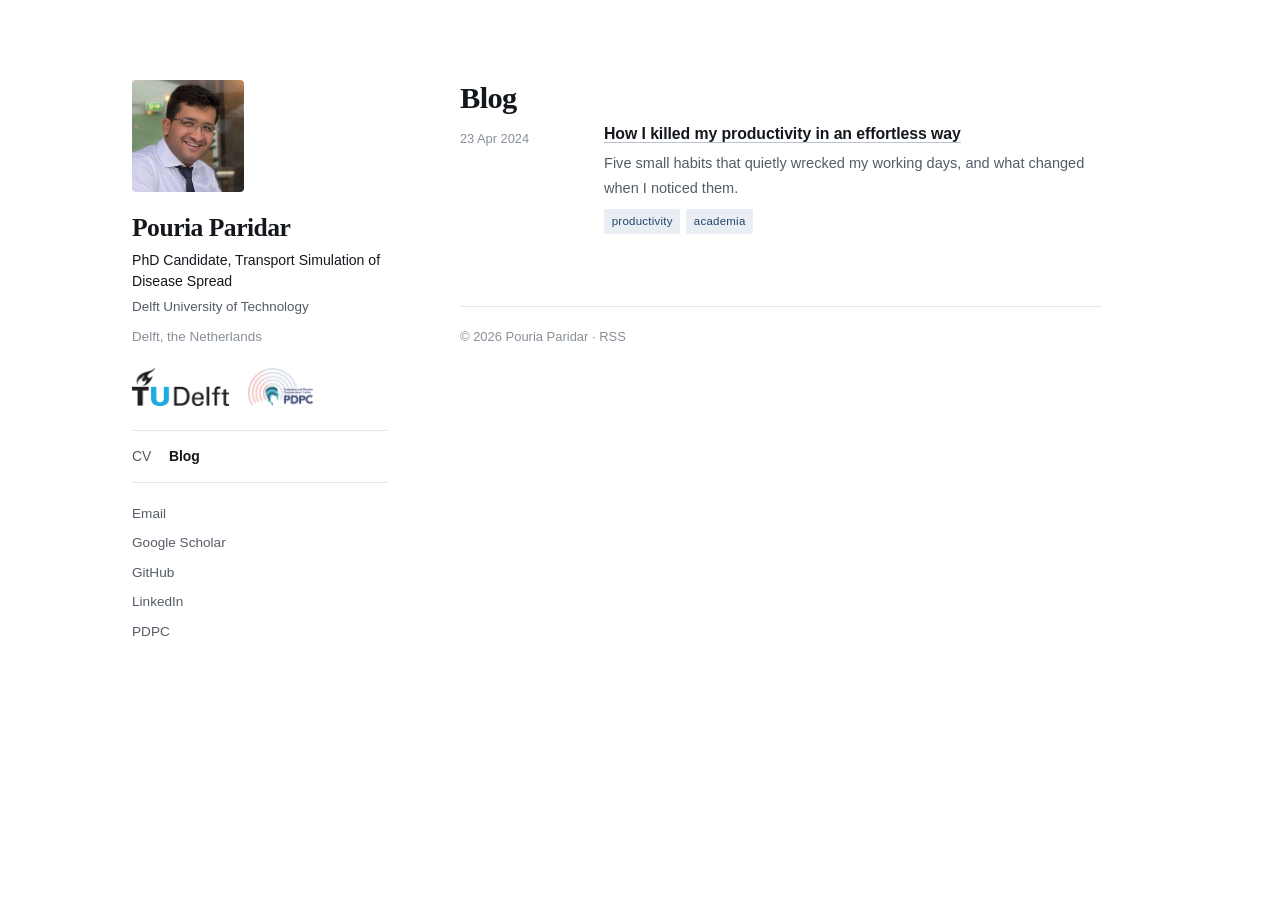
==== blog/index.html @ 60678b30 "build: fingerprint static assets to defeat stale caches" ====
<!DOCTYPE html>
<html lang="en">
<head>
<meta charset="utf-8">
<meta name="viewport" content="width=device-width, initial-scale=1">
<title>Blog — Pouria Paridar</title>
<meta name="description" content="PhD candidate at TU Delft, modelling how infectious disease travels through international transport networks and how we might see it coming.">
<link rel="stylesheet" href="../assets/style.css?v=ed249b97">
<link rel="alternate" type="application/rss+xml" title="Pouria Paridar — blog" href="../feed.xml">
<link rel="icon" href="data:image/svg+xml,<svg xmlns='http://www.w3.org/2000/svg' viewBox='0 0 100 100'><text y='.9em' font-size='90'>◆</text></svg>">
</head>
<body>
<a class="skip" href="#main">Skip to content</a>
<div class="layout">

  <aside class="sidebar">
<img class="avatar" src="../assets/photo.jpg?v=2445acef" alt="Pouria Paridar">    <h1 class="sb-name"><a href="../">Pouria Paridar</a></h1>
    <p class="sb-role">PhD Candidate, Transport Simulation of Disease Spread</p>
<p class="sb-affil">Delft University of Technology</p><p class="sb-meta">Delft, the Netherlands</p>
    <ul class="sb-logos">
      <li>
        <a href="https://www.tudelft.nl/" aria-label="Delft University of Technology">
          <img src="../assets/logo-tudelft.png?v=87df6c81" alt="Delft University of Technology" loading="lazy">
        </a>
      </li>
      <li>
        <a href="https://convergence.nl/pandemic-disaster-preparedness-center/" aria-label="Pandemic and Disaster Preparedness Center">
          <img src="../assets/logo-pdpc.png?v=f8505215" alt="Pandemic and Disaster Preparedness Center" loading="lazy">
        </a>
      </li>
    </ul>

    <nav class="sb-nav">
      <a href="../">CV</a>
      <a href="../blog/" class="on">Blog</a>
    </nav>

    <ul class="sb-links">
<li><a href="mailto:P.Paridar@tudelft.nl">Email</a></li><li><a href="https://scholar.google.com/citations?user=SmKrObsAAAAJ&amp;hl=en">Google Scholar</a></li><li><a href="https://github.com/paparidar">GitHub</a></li><li><a href="https://www.linkedin.com/in/pouria-paridar/">LinkedIn</a></li><li><a href="https://convergence.nl/pandemic-disaster-preparedness-center/">PDPC</a></li>    </ul>
  </aside>

  <main id="main" class="content">
<h1 class="pagetitle">Blog</h1>
<ul class="entries">
  <li class="entry">
    <div class="when">23 Apr 2024</div>
    <div class="what">
      <h3><a href="../blog/how-i-killed-my-productivity-in-an-effortless-way/">How I killed my productivity in an effortless way</a></h3>
<p class="det">Five small habits that quietly wrecked my working days, and what changed when I noticed them.</p><p class="tags"><span>productivity</span><span>academia</span></p>    </div>
  </li>
</ul>
    <footer class="foot">
      <p>© 2026 Pouria Paridar · <a href="../feed.xml">RSS</a></p>
    </footer>
  </main>

</div>
</body>
</html>
---- assets/style.css ----
/* --------------------------------------------------------------------------
   Academic / clean theme
   Sans-serif for reading, serif reserved for display type.
   -------------------------------------------------------------------------- */

:root {
  --bg:        #ffffff;
  --bg-soft:   #f5f6f8;
  --ink:       #14181d;
  --ink-soft:  #545c66;
  --ink-faint: #878f99;
  --rule:      #e2e5e9;
  --accent:    #24466b;
  --accent-bg: #e9eef4;

  --sans: -apple-system, BlinkMacSystemFont, "Segoe UI", Inter,
          "Helvetica Neue", Arial, sans-serif;
  --serif: "Iowan Old Style", "Palatino Linotype", Palatino, "Source Serif 4",
           Georgia, "Times New Roman", serif;

  --measure: 70ch;
}

@media (prefers-color-scheme: dark) {
  :root {
    --bg:        #101317;
    --bg-soft:   #181c21;
    --ink:       #e8ebef;
    --ink-soft:  #a1a9b3;
    --ink-faint: #757d87;
    --rule:      #272c32;
    --accent:    #93b5d8;
    --accent-bg: #1a222c;
  }
}

*, *::before, *::after { box-sizing: border-box; }

html { -webkit-text-size-adjust: 100%; }

body {
  margin: 0;
  background: var(--bg);
  color: var(--ink);
  font-family: var(--sans);
  font-size: 16.5px;
  line-height: 1.68;
  -moz-osx-font-smoothing: grayscale;
  -webkit-font-smoothing: antialiased;
}

a {
  color: var(--accent);
  text-decoration: none;
  border-bottom: 1px solid color-mix(in srgb, var(--accent) 32%, transparent);
  text-underline-offset: 2px;
  transition: border-color .15s ease;
}
a:hover { border-bottom-color: var(--accent); }

.skip { position: absolute; left: -9999px; }
.skip:focus {
  left: 1rem; top: 1rem; background: var(--bg); padding: .5rem .8rem;
  border: 1px solid var(--rule); z-index: 10;
}

/* ---------- layout ---------- */

.layout {
  max-width: 1080px;
  margin: 0 auto;
  padding: 5rem 2rem 3rem;
  display: grid;
  grid-template-columns: 16rem minmax(0, 1fr);
  gap: 4.5rem;
  align-items: start;
}

.sidebar { position: sticky; top: 4rem; }

.content { min-width: 0; max-width: var(--measure); }

/* ---------- sidebar ---------- */

.avatar {
  width: 7rem; height: 7rem;
  border-radius: 4px;
  object-fit: cover;
  display: block;
  margin-bottom: 1.3rem;
  filter: saturate(.94);
}

.sb-name {
  font-family: var(--serif);
  font-size: 1.6rem;
  font-weight: 600;
  letter-spacing: -.02em;
  line-height: 1.15;
  margin: 0 0 .5rem;
}
.sb-name a { color: var(--ink); border: 0; }

.sb-role   { margin: 0; font-size: .88rem; line-height: 1.5; color: var(--ink); }
.sb-affil  { margin: .2rem 0 0; font-size: .84rem; color: var(--ink-soft); }
.sb-meta   { margin: .5rem 0 0; font-size: .84rem; color: var(--ink-faint); }

/* affiliation marks, shown in their own colours */
.sb-logos {
  list-style: none;
  margin: 1.2rem 0 0;
  padding: 0;
  display: flex;
  align-items: center;
  flex-wrap: wrap;
  gap: .7rem 1.15rem;
}
.sb-logos li { margin: 0; }
.sb-logos a { border: 0; display: block; }
.sb-logos img {
  display: block;
  height: 38px;
  width: auto;
  object-fit: contain;
  opacity: .88;
  transition: opacity .15s ease;
}
.sb-logos a:hover img { opacity: 1; }

@media (prefers-color-scheme: dark) {
  /* both marks are dark ink drawn for white paper, so give them white paper */
  .sb-logos img {
    background: #fff;
    padding: 5px 7px;
    border-radius: 3px;
    opacity: .92;
  }
}

.sb-nav {
  margin: 1.5rem 0 1.25rem;
  padding: .85rem 0;
  border-top: 1px solid var(--rule);
  border-bottom: 1px solid var(--rule);
  display: flex;
  gap: 1.1rem;
  font-size: .87rem;
}
.sb-nav a { color: var(--ink-soft); border: 0; }
.sb-nav a:hover { color: var(--accent); }
.sb-nav a.on { color: var(--ink); font-weight: 600; }

.sb-links { list-style: none; margin: 0; padding: 0; font-size: .85rem; }
.sb-links li { margin: 0 0 .42rem; }
.sb-links a {
  color: var(--ink-soft);
  border-bottom: 1px solid transparent;
  padding-bottom: 1px;
}
.sb-links a:hover { color: var(--accent); border-bottom-color: var(--accent); }

/* ---------- content ---------- */

.intro { font-size: 1.02rem; line-height: 1.7; }
.intro p { margin: 0 0 1.05rem; }
.intro p:first-child { margin-top: 0; }

.sec {
  margin-top: 3.2rem;
  padding-top: 1.6rem;
  border-top: 1px solid var(--rule);
}

.sec h2 {
  font-family: var(--serif);
  font-size: 1.02rem;
  font-weight: 600;
  letter-spacing: 0;
  color: var(--ink);
  margin: 0 0 1.1rem;
}

.entries { list-style: none; margin: 0; padding: 0; }

.entry {
  display: grid;
  grid-template-columns: 7.5rem minmax(0, 1fr);
  gap: 1.5rem;
  margin-bottom: 1.9rem;
}
.entry:last-child { margin-bottom: 0; }

.when {
  font-size: .8rem;
  color: var(--ink-faint);
  padding-top: .3rem;
  font-variant-numeric: tabular-nums;
}

.what h3 {
  font-size: .99rem;
  font-weight: 650;
  letter-spacing: -.005em;
  margin: 0 0 .12rem;
  line-height: 1.4;
}
.what h3 a { color: var(--ink); }
.what h3 a:hover { color: var(--accent); }
.ext { font-size: .78em; color: var(--ink-faint); border: 0; }

.sub { margin: 0; font-size: .89rem; color: var(--accent); }
.det { margin: .4rem 0 0; font-size: .91rem; color: var(--ink-soft); }

.bul { margin: .5rem 0 0; padding-left: 1.05rem; font-size: .91rem; color: var(--ink-soft); }
.bul li { margin-bottom: .25rem; }

.tags { margin: .55rem 0 0; display: flex; flex-wrap: wrap; gap: .35rem; }
.tags span, .tag {
  font-size: .72rem;
  letter-spacing: .02em;
  background: var(--accent-bg);
  color: var(--accent);
  border: 1px solid transparent;
  border-radius: 2px;
  padding: .1rem .42rem;
}

.entry-fig { margin: .85rem 0 0; max-width: 21rem; }
.entry-fig a { border: 0; display: block; }
.entry-fig img {
  width: 100%; height: auto; display: block;
  border: 1px solid var(--rule);
  border-radius: 3px;
  transition: opacity .15s ease;
}
.entry-fig a:hover img { opacity: .88; }
.entry-fig figcaption {
  font-size: .78rem;
  color: var(--ink-faint);
  margin-top: .4rem;
  line-height: 1.45;
}

.groups { margin: 0; display: grid; grid-template-columns: 7.5rem minmax(0, 1fr); gap: .55rem 1.5rem; }
.groups dt { font-size: .8rem; color: var(--ink-faint); padding-top: .14rem; }
.groups dd { margin: 0; font-size: .93rem; }

.plain { margin: 0; padding-left: 1.1rem; }
.plain li { margin-bottom: .35rem; }

.more { margin-top: 1.2rem; font-size: .9rem; }

/* ---------- blog ---------- */

.pagetitle {
  font-family: var(--serif);
  font-size: 1.9rem;
  font-weight: 600;
  letter-spacing: -.02em;
  line-height: 1.2;
  margin: 0 0 .4rem;
}

.crumb { margin: 0 0 1.4rem; font-size: .87rem; }
.crumb a { color: var(--ink-faint); border: 0; }
.crumb a:hover { color: var(--accent); }

.postmeta {
  font-size: .84rem; color: var(--ink-faint);
  margin: 0 0 2rem; padding-bottom: 1.4rem;
  border-bottom: 1px solid var(--rule);
  display: flex; align-items: center; flex-wrap: wrap; gap: .4rem;
}

.prose { font-size: 1rem; }
.prose h2 {
  font-family: var(--serif);
  font-size: 1.25rem; font-weight: 600;
  margin: 2.4rem 0 .7rem; letter-spacing: -.01em;
}
.prose h3 {
  font-family: var(--serif);
  font-size: 1.08rem; font-weight: 600; margin: 1.9rem 0 .5rem;
}
.prose p  { margin: 0 0 1.15rem; }
.prose ul, .prose ol { margin: 0 0 1.15rem; padding-left: 1.3rem; }
.prose li { margin-bottom: .35rem; }
.prose img { max-width: 100%; height: auto; border-radius: 3px; }
.prose hr { border: 0; border-top: 1px solid var(--rule); margin: 2.4rem 0; }

.prose blockquote {
  margin: 0 0 1.15rem;
  padding: .1rem 0 .1rem 1.15rem;
  border-left: 2px solid var(--rule);
  color: var(--ink-soft);
}

.prose code {
  font-family: ui-monospace, SFMono-Regular, "SF Mono", Menlo, Consolas, monospace;
  font-size: .86em;
  background: var(--bg-soft);
  border: 1px solid var(--rule);
  border-radius: 3px;
  padding: .08em .32em;
}

.prose pre {
  background: var(--bg-soft);
  border: 1px solid var(--rule);
  border-radius: 5px;
  padding: .95rem 1.1rem;
  overflow-x: auto;
  margin: 0 0 1.15rem;
  line-height: 1.55;
}
.prose pre code { background: none; border: 0; padding: 0; font-size: .85rem; }

.prose table { width: 100%; border-collapse: collapse; font-size: .92rem; margin: 0 0 1.15rem; }
.prose th, .prose td { text-align: left; padding: .45rem .7rem; border-bottom: 1px solid var(--rule); }
.prose th { font-weight: 600; color: var(--ink-soft); }

/* ---------- footer ---------- */

.foot {
  margin-top: 4.5rem;
  padding-top: 1.2rem;
  border-top: 1px solid var(--rule);
  font-size: .81rem;
  color: var(--ink-faint);
}
.foot p { margin: 0; }
.foot a { color: var(--ink-faint); border: 0; }
.foot a:hover { color: var(--accent); }

/* ---------- responsive ---------- */

@media (max-width: 860px) {
  .layout {
    grid-template-columns: 1fr;
    gap: 2.5rem;
    padding: 2.5rem 1.4rem 2.5rem;
  }
  .sidebar { position: static; }
  .avatar { width: 5.5rem; height: 5.5rem; }
  .content { max-width: none; }
  .entry { grid-template-columns: 1fr; gap: .15rem; }
  .when { padding-top: 0; }
  .groups { grid-template-columns: 1fr; gap: .05rem 0; }
  .groups dd { margin-bottom: .7rem; }
}

/* ---------- print (CV as PDF) ---------- */

@media print {
  :root { --ink: #000; --ink-soft: #333; --ink-faint: #666; --rule: #ccc; --accent: #000; }
  body { font-size: 10.5pt; background: #fff; }
  .layout { display: block; max-width: none; padding: 0; }
  .sidebar { position: static; margin-bottom: 1.4rem; }
  .avatar, .sb-nav, .foot, .skip { display: none; }
  .sb-logos img { filter: none; opacity: 1; height: 22px; }
  .content { max-width: none; }
  .sec { margin-top: 1.4rem; padding-top: 1rem; page-break-inside: avoid; }
  .sub { color: #333; }
  a { color: #000; border: 0; }
}
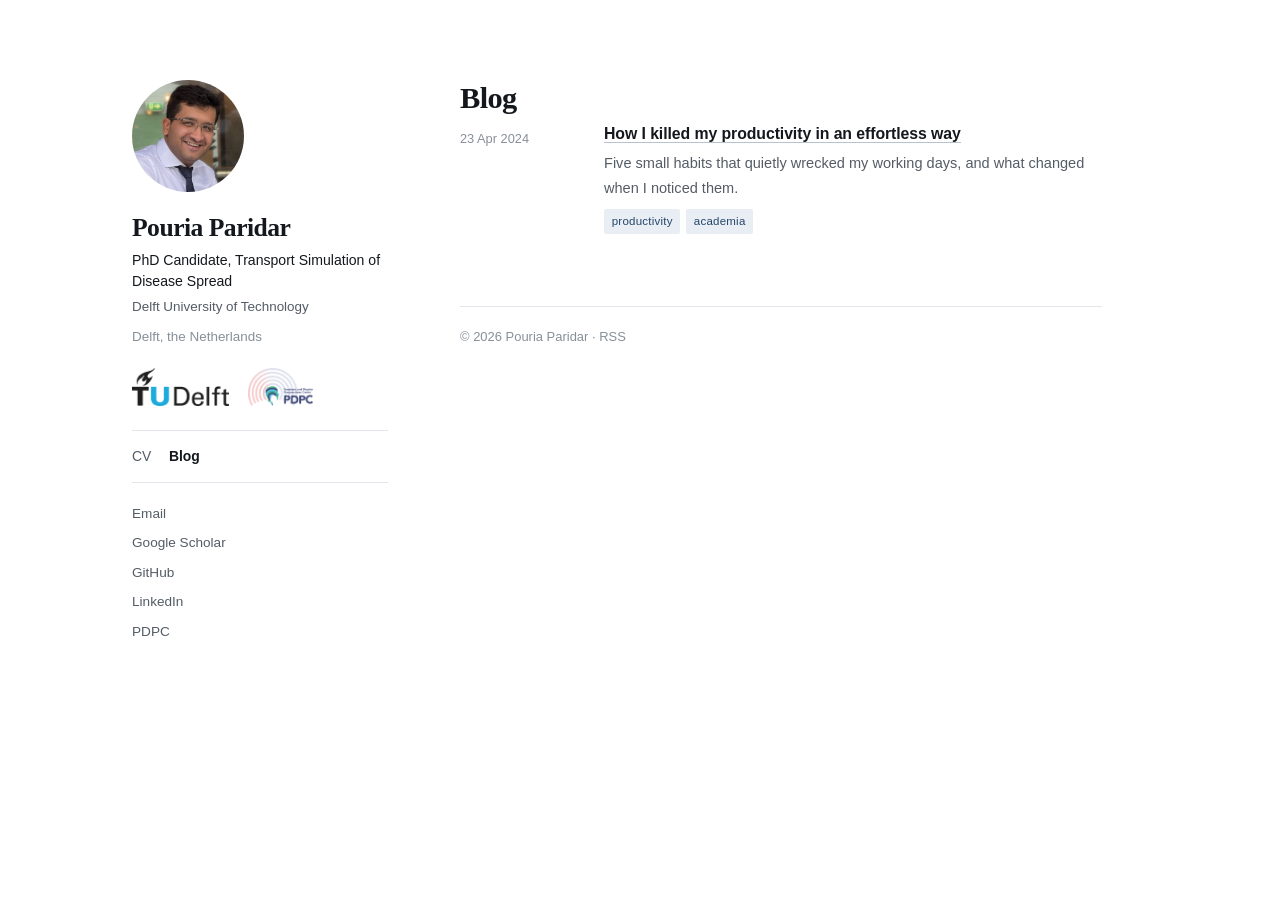
==== commit 642e1f83: "style: circular avatar" ====
--- a/blog/index.html
+++ b/blog/index.html
@@ -5,7 +5,7 @@
 <meta name="viewport" content="width=device-width, initial-scale=1">
 <title>Blog — Pouria Paridar</title>
 <meta name="description" content="PhD candidate at TU Delft, modelling how infectious disease travels through international transport networks and how we might see it coming.">
-<link rel="stylesheet" href="../assets/style.css?v=ed249b97">
+<link rel="stylesheet" href="../assets/style.css?v=912557d8">
 <link rel="alternate" type="application/rss+xml" title="Pouria Paridar — blog" href="../feed.xml">
 <link rel="icon" href="data:image/svg+xml,<svg xmlns='http://www.w3.org/2000/svg' viewBox='0 0 100 100'><text y='.9em' font-size='90'>◆</text></svg>">
 </head>
--- a/assets/style.css
+++ b/assets/style.css
@@ -84,7 +84,7 @@
 
 .avatar {
   width: 7rem; height: 7rem;
-  border-radius: 4px;
+  border-radius: 50%;
   object-fit: cover;
   display: block;
   margin-bottom: 1.3rem;
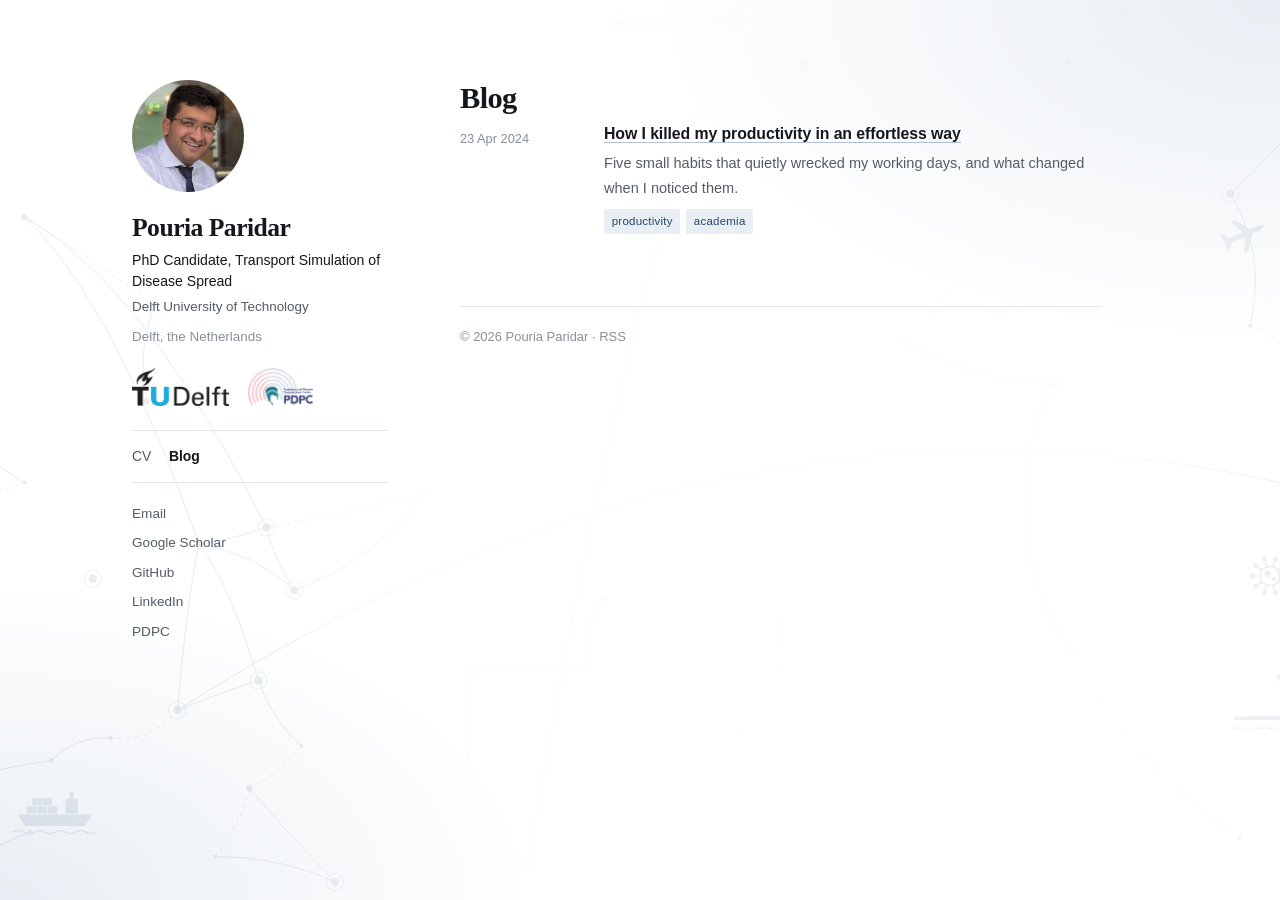
==== commit 537cb84e: "Add files via upload Background design added." ====
--- a/blog/index.html
+++ b/blog/index.html
@@ -4,9 +4,40 @@
 <meta charset="utf-8">
 <meta name="viewport" content="width=device-width, initial-scale=1">
 <title>Blog — Pouria Paridar</title>
-<meta name="description" content="PhD candidate at TU Delft, modelling how infectious disease travels through international transport networks and how we might see it coming.">
-<link rel="stylesheet" href="../assets/style.css?v=912557d8">
+<meta name="description" content="Writing by Pouria Paridar. PhD candidate at TU Delft, modelling how infectious disease travels through international transport networks and how we might see it coming.">
+<link rel="canonical" href="https://paparidar.github.io/blog/">
+<meta property="og:type" content="website">
+<meta property="og:site_name" content="Pouria Paridar">
+<meta property="og:title" content="Blog — Pouria Paridar">
+<meta property="og:description" content="Writing by Pouria Paridar. PhD candidate at TU Delft, modelling how infectious disease travels through international transport networks and how we might see it coming.">
+<meta property="og:url" content="https://paparidar.github.io/blog/"><meta property="og:image" content="https://paparidar.github.io/assets/og-card.jpg">
+<meta property="og:image:alt" content="Pouria Paridar, PhD Candidate, Transport Simulation of Disease Spread">
+<meta name="twitter:card" content="summary_large_image">
+<meta name="twitter:title" content="Blog — Pouria Paridar">
+<meta name="twitter:description" content="Writing by Pouria Paridar. PhD candidate at TU Delft, modelling how infectious disease travels through international transport networks and how we might see it coming.">
+<meta name="twitter:image" content="https://paparidar.github.io/assets/og-card.jpg">
+<link rel="stylesheet" href="../assets/style.css?v=25c748d0">
 <link rel="alternate" type="application/rss+xml" title="Pouria Paridar — blog" href="../feed.xml">
+<script type="application/ld+json">{
+  "@context": "https://schema.org",
+  "@type": "Person",
+  "name": "Pouria Paridar",
+  "url": "https://paparidar.github.io/",
+  "description": "PhD candidate at TU Delft, modelling how infectious disease travels through international transport networks and how we might see it coming.",
+  "image": "https://paparidar.github.io/assets/photo.jpg",
+  "jobTitle": "PhD Candidate, Transport Simulation of Disease Spread",
+  "affiliation": {
+    "@type": "Organization",
+    "name": "Delft University of Technology"
+  },
+  "email": "P.Paridar@tudelft.nl",
+  "sameAs": [
+    "https://scholar.google.com/citations?user=SmKrObsAAAAJ&hl=en",
+    "https://github.com/paparidar",
+    "https://www.linkedin.com/in/pouria-paridar/",
+    "https://convergence.nl/pandemic-disaster-preparedness-center/"
+  ]
+}</script>
 <link rel="icon" href="data:image/svg+xml,<svg xmlns='http://www.w3.org/2000/svg' viewBox='0 0 100 100'><text y='.9em' font-size='90'>◆</text></svg>">
 </head>
 <body>
--- a/assets/style.css
+++ b/assets/style.css
@@ -40,7 +40,12 @@
 
 body {
   margin: 0;
-  background: var(--bg);
+  position: relative;
+  background:
+    radial-gradient(ellipse 70% 55% at 100% 0%, var(--accent-bg), transparent 70%),
+    radial-gradient(ellipse 60% 50% at 0% 100%, var(--accent-bg), transparent 70%),
+    var(--bg);
+  background-attachment: fixed;
   color: var(--ink);
   font-family: var(--sans);
   font-size: 16.5px;
@@ -59,6 +64,20 @@
 a:hover { border-bottom-color: var(--accent); }
 
 .skip { position: absolute; left: -9999px; }
+
+/* faint transport network behind the page: hubs, sea lanes (dashed), flights (arcs) */
+body::before {
+  content: "";
+  position: fixed; inset: 0;
+  z-index: -1;
+  pointer-events: none;
+  background: var(--accent);
+  opacity: .10;
+  -webkit-mask: url("bg-network.svg") center / cover no-repeat;
+          mask: url("bg-network.svg") center / cover no-repeat;
+}
+@media (prefers-color-scheme: dark) { body::before { opacity: .12; } }
+@media print { body::before { display: none; } body { background: #fff; } }
 .skip:focus {
   left: 1rem; top: 1rem; background: var(--bg); padding: .5rem .8rem;
   border: 1px solid var(--rule); z-index: 10;
@@ -208,6 +227,14 @@
 .what h3 a:hover { color: var(--accent); }
 .ext { font-size: .78em; color: var(--ink-faint); border: 0; }
 
+/* the part of a long title that follows the colon */
+.titlecont {
+  margin: .1rem 0 .22rem;
+  font-size: .92rem;
+  line-height: 1.5;
+  color: var(--ink-soft);
+}
+
 .sub { margin: 0; font-size: .89rem; color: var(--accent); }
 .det { margin: .4rem 0 0; font-size: .91rem; color: var(--ink-soft); }
 
@@ -240,6 +267,17 @@
   margin-top: .4rem;
   line-height: 1.45;
 }
+
+.entry-video { margin: .85rem 0 0; max-width: 32rem; }
+.video-frame {
+  position: relative; aspect-ratio: 16 / 9;
+  border: 1px solid var(--rule); border-radius: 3px; overflow: hidden;
+}
+.video-frame iframe { position: absolute; inset: 0; width: 100%; height: 100%; border: 0; }
+.entry-video figcaption {
+  font-size: .78rem; color: var(--ink-faint); margin-top: .4rem; line-height: 1.45;
+}
+@media print { .entry-video .video-frame { display: none; } }
 
 .groups { margin: 0; display: grid; grid-template-columns: 7.5rem minmax(0, 1fr); gap: .55rem 1.5rem; }
 .groups dt { font-size: .8rem; color: var(--ink-faint); padding-top: .14rem; }
